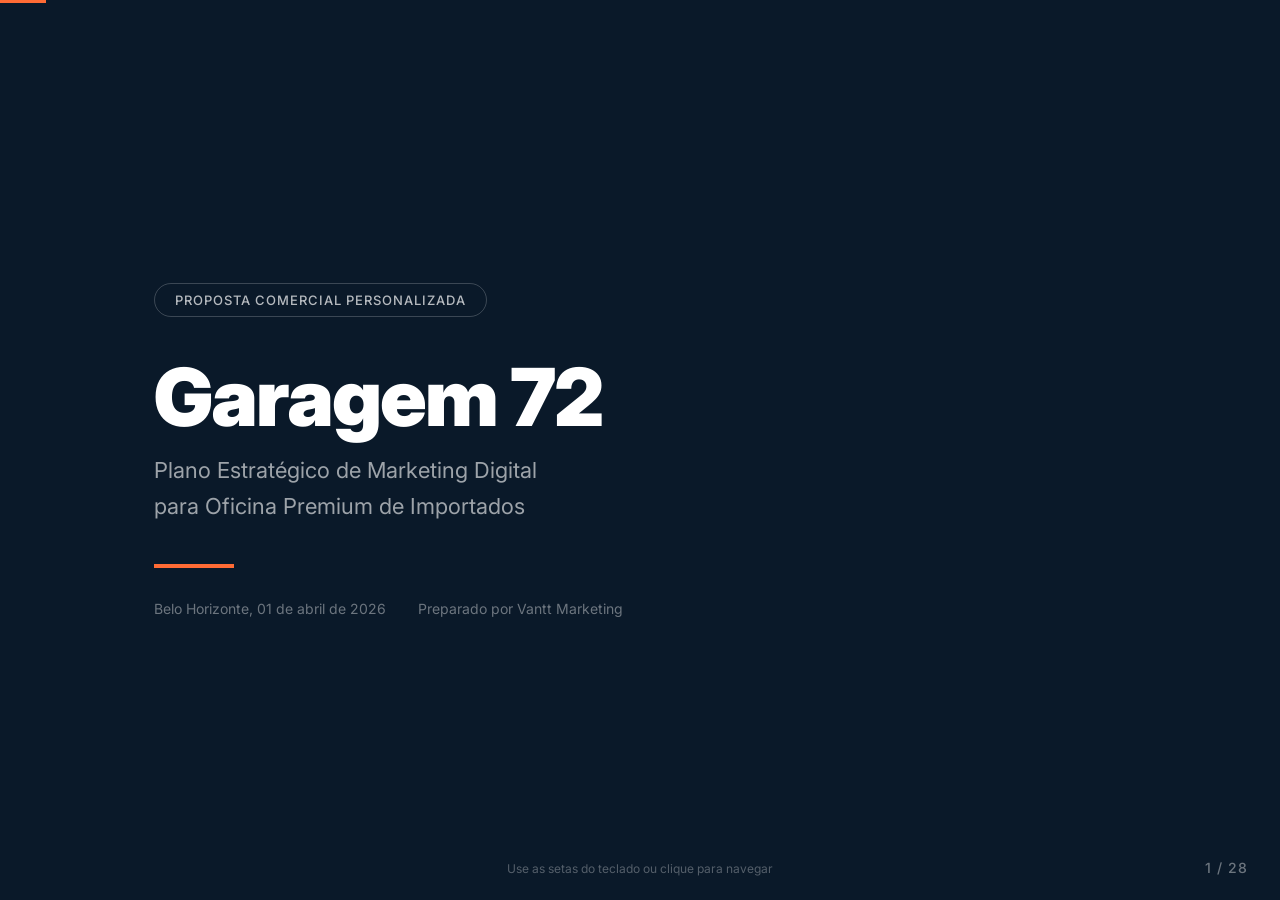
==== apresentacao-comercial/index.html @ 7684df37 "feat: projeto inicial Garagem 72 — diagnóstico, apresentação comercial e pesquisas - CLAUDE.md com d" ====
<!DOCTYPE html>
<html lang="pt-BR">
<head>
    <meta charset="UTF-8">
    <meta name="viewport" content="width=device-width, initial-scale=1.0">
    <title>Proposta Comercial — Garagem 72 | Vantt Marketing</title>
    <link rel="preconnect" href="https://fonts.googleapis.com">
    <link rel="preconnect" href="https://fonts.gstatic.com" crossorigin>
    <link href="https://fonts.googleapis.com/css2?family=Inter:wght@300;400;500;600;700;800;900&display=swap" rel="stylesheet">
    <link rel="stylesheet" href="styles.css">
</head>
<body>
    <div class="progress-bar" id="progressBar"></div>
    <div class="slide-counter" id="slideCounter">1 / 28</div>

    <!-- SLIDE 1: Capa -->
    <section class="slide slide--cover active" data-slide="1">
        <div class="slide__content">
            <div class="cover__badge">Proposta Comercial Personalizada</div>
            <h1 class="cover__title">Garagem 72</h1>
            <p class="cover__subtitle">Plano Estratégico de Marketing Digital<br>para Oficina Premium de Importados</p>
            <div class="cover__divider"></div>
            <div class="cover__meta">
                <span>Belo Horizonte, 01 de abril de 2026</span>
                <span>Preparado por Vantt Marketing</span>
            </div>
        </div>
    </section>

    <!-- SLIDE 2: Quem somos -->
    <section class="slide slide--dark" data-slide="2">
        <div class="slide__content">
            <div class="slide__label">Sobre a Vantt</div>
            <h2>Colocando sua marca<br><span class="accent">sempre à frente</span></h2>
            <div class="grid grid--3">
                <div class="stat-card">
                    <span class="stat-card__number">8</span>
                    <span class="stat-card__label">anos de experiência</span>
                </div>
                <div class="stat-card">
                    <span class="stat-card__number">14+</span>
                    <span class="stat-card__label">clientes ativos</span>
                </div>
                <div class="stat-card">
                    <span class="stat-card__number">360°</span>
                    <span class="stat-card__label">marketing digital completo</span>
                </div>
            </div>
            <p class="slide__text">Não fazemos só posts. Não gerenciamos só redes. Nós construímos presença, criamos vantagem e transformamos marcas.</p>
        </div>
    </section>

    <!-- SLIDE 3: O que nos diferencia -->
    <section class="slide" data-slide="3">
        <div class="slide__content">
            <div class="slide__label">Nossos Diferenciais</div>
            <h2>Por que a Vantt?</h2>
            <div class="grid grid--2">
                <div class="feature-card">
                    <div class="feature-card__icon">
                        <svg width="32" height="32" viewBox="0 0 24 24" fill="none" stroke="currentColor" stroke-width="2"><circle cx="12" cy="12" r="10"/><path d="M12 6v6l4 2"/></svg>
                    </div>
                    <h3>Estratégia Personalizada</h3>
                    <p>Cada negócio recebe um plano único. Nada de copiar e colar.</p>
                </div>
                <div class="feature-card">
                    <div class="feature-card__icon">
                        <svg width="32" height="32" viewBox="0 0 24 24" fill="none" stroke="currentColor" stroke-width="2"><path d="M13 2L3 14h9l-1 8 10-12h-9l1-8z"/></svg>
                    </div>
                    <h3>Tecnologia e Automação</h3>
                    <p>Robôs trabalham por vocês 24/7. Lembretes, mensagens, agendamentos.</p>
                </div>
                <div class="feature-card">
                    <div class="feature-card__icon">
                        <svg width="32" height="32" viewBox="0 0 24 24" fill="none" stroke="currentColor" stroke-width="2"><path d="M22 12h-4l-3 9L9 3l-3 9H2"/></svg>
                    </div>
                    <h3>Foco em Resultados</h3>
                    <p>Relatórios claros, métricas reais. Vocês sabem exatamente o retorno.</p>
                </div>
                <div class="feature-card">
                    <div class="feature-card__icon">
                        <svg width="32" height="32" viewBox="0 0 24 24" fill="none" stroke="currentColor" stroke-width="2"><path d="M17 21v-2a4 4 0 0 0-4-4H5a4 4 0 0 0-4 4v2"/><circle cx="9" cy="7" r="4"/><path d="M23 21v-2a4 4 0 0 0-3-3.87"/><path d="M16 3.13a4 4 0 0 1 0 7.75"/></svg>
                    </div>
                    <h3>Equipe Completa</h3>
                    <p>Estratégia, design, tráfego, desenvolvimento e automação sob uma gestão.</p>
                </div>
            </div>
        </div>
    </section>

    <!-- SLIDE 4: Diagnóstico — Título -->
    <section class="slide slide--dark" data-slide="4">
        <div class="slide__content slide__content--center">
            <div class="slide__label">Diagnóstico</div>
            <h2 class="slide__title--big">O que descobrimos<br>sobre a <span class="accent">Garagem 72</span></h2>
            <p class="slide__text">Análise baseada na nossa conversa de 26/03 e nos dados que vocês compartilharam</p>
        </div>
    </section>

    <!-- SLIDE 5: Pontos fortes -->
    <section class="slide" data-slide="5">
        <div class="slide__content">
            <div class="slide__label">Diagnóstico</div>
            <h2>O que vocês têm de <span class="accent">excepcional</span></h2>
            <div class="list-highlight">
                <div class="list-highlight__item">
                    <span class="list-highlight__number">30+</span>
                    <div>
                        <strong>Anos de experiência</strong>
                        <p>Dennis trabalhou na BMW (Multi-Import), Alpina, 100 Portes. Poucos em BH têm essa bagagem.</p>
                    </div>
                </div>
                <div class="list-highlight__item">
                    <span class="list-highlight__number">87%</span>
                    <div>
                        <strong>Margem bruta saudável</strong>
                        <p>O modelo de negócio funciona. O problema não é margem — é volume.</p>
                    </div>
                </div>
                <div class="list-highlight__item">
                    <span class="list-highlight__number">5.0</span>
                    <div>
                        <strong>Avaliação no Google</strong>
                        <p>Clientes satisfeitos. A qualidade do serviço é real, não é marketing.</p>
                    </div>
                </div>
            </div>
        </div>
    </section>

    <!-- SLIDE 6: Processo diferenciado -->
    <section class="slide" data-slide="6">
        <div class="slide__content">
            <div class="slide__label">Diagnóstico</div>
            <h2>Vocês já fazem o que a maioria <span class="accent">não faz</span></h2>
            <div class="checklist">
                <div class="checklist__item"><span class="checklist__check">&#10003;</span> Checkin com fotos e checklist do veículo</div>
                <div class="checklist__item"><span class="checklist__check">&#10003;</span> Encapam banco e volante do cliente</div>
                <div class="checklist__item"><span class="checklist__check">&#10003;</span> Transparência total — mostram peça, filmam, explicam</div>
                <div class="checklist__item"><span class="checklist__check">&#10003;</span> Garantia de 90 dias com reposição imediata</div>
                <div class="checklist__item"><span class="checklist__check">&#10003;</span> Contrato claro com termos e condições</div>
                <div class="checklist__item"><span class="checklist__check">&#10003;</span> Ambiente limpo, café, água mineral</div>
                <div class="checklist__item"><span class="checklist__check">&#10003;</span> Agenda organizada — sem acúmulo de carros</div>
            </div>
            <div class="quote-box">
                <p>"Não adianta ser bom. Vocês têm que <strong>parecer</strong> bom."</p>
            </div>
        </div>
    </section>

    <!-- SLIDE 7: O problema central -->
    <section class="slide slide--accent" data-slide="7">
        <div class="slide__content slide__content--center">
            <h2 class="slide__title--big">O problema não é o serviço.</h2>
            <p class="slide__text--large">É que <strong>ninguém sabe</strong> que vocês existem.</p>
        </div>
    </section>

    <!-- SLIDE 8: Números que preocupam -->
    <section class="slide" data-slide="8">
        <div class="slide__content">
            <div class="slide__label">Diagnóstico</div>
            <h2>Números que precisam <span class="accent">mudar</span></h2>
            <div class="grid grid--2">
                <div class="alert-card">
                    <span class="alert-card__number">R$ 215.477</span>
                    <span class="alert-card__label">em orçamentos em aberto sem acompanhamento</span>
                </div>
                <div class="alert-card">
                    <span class="alert-card__number">42,9%</span>
                    <span class="alert-card__label">dos clientes vieram só uma vez e nunca mais voltaram</span>
                </div>
                <div class="alert-card">
                    <span class="alert-card__number">46%</span>
                    <span class="alert-card__label">dos clientes novos não têm origem registrada</span>
                </div>
                <div class="alert-card">
                    <span class="alert-card__number">35%</span>
                    <span class="alert-card__label">da meta de março atingida (R$ 17.526 de R$ 50.000)</span>
                </div>
            </div>
        </div>
    </section>

    <!-- SLIDE 9: Receita perdida -->
    <section class="slide slide--dark" data-slide="9">
        <div class="slide__content slide__content--center">
            <div class="slide__label">O custo de não agir</div>
            <h2>Receita que está escapando <span class="accent">todo mês</span></h2>
            <div class="revenue-lost">
                <div class="revenue-lost__item">
                    <span class="revenue-lost__value">R$ 215.477</span>
                    <span class="revenue-lost__desc">Orçamentos em aberto — se convertesse 20%, seriam R$ 43.095</span>
                </div>
                <div class="revenue-lost__plus">+</div>
                <div class="revenue-lost__item">
                    <span class="revenue-lost__value">R$ 47.000+</span>
                    <span class="revenue-lost__desc">Se 30% dos clientes de visita única voltassem mais uma vez</span>
                </div>
                <div class="revenue-lost__plus">=</div>
                <div class="revenue-lost__item revenue-lost__item--total">
                    <span class="revenue-lost__value">R$ 90.000+</span>
                    <span class="revenue-lost__desc">Receita perdida por falta de acompanhamento e retenção</span>
                </div>
            </div>
        </div>
    </section>

    <!-- SLIDE 10: Mercado de BH -->
    <section class="slide" data-slide="10">
        <div class="slide__content">
            <div class="slide__label">Oportunidade de Mercado</div>
            <h2>O mercado de BH está <span class="accent">a favor</span> de vocês</h2>
            <div class="grid grid--3">
                <div class="stat-card stat-card--light">
                    <span class="stat-card__number">2,7 mi</span>
                    <span class="stat-card__label">veículos em BH</span>
                </div>
                <div class="stat-card stat-card--light">
                    <span class="stat-card__number">+6,6%</span>
                    <span class="stat-card__label">crescimento do segmento premium em 2025</span>
                </div>
                <div class="stat-card stat-card--light">
                    <span class="stat-card__number">400-500 mil</span>
                    <span class="stat-card__label">importados estimados na capital</span>
                </div>
            </div>
            <div class="insight-box">
                <p><strong>Tendência clara:</strong> Donos de importados com 3+ anos migram das concessionárias para oficinas independentes especializadas. O preço é 30-50% menor e o atendimento, mais personalizado.</p>
            </div>
        </div>
    </section>

    <!-- SLIDE 11: Concorrência fraca -->
    <section class="slide" data-slide="11">
        <div class="slide__content">
            <div class="slide__label">Oportunidade de Mercado</div>
            <h2>A concorrência tem <span class="accent">presença digital fraca</span></h2>
            <p class="slide__text">Analisamos as principais oficinas especializadas em importados de BH. Nenhuma domina o marketing digital:</p>
            <div class="comparison-table">
                <div class="comparison-table__row comparison-table__row--header">
                    <span>Oficina</span>
                    <span>Google Ads</span>
                    <span>Instagram</span>
                    <span>Site com SEO</span>
                    <span>Automações</span>
                </div>
                <div class="comparison-table__row">
                    <span>Auto German</span>
                    <span class="tag tag--no">Não</span>
                    <span class="tag tag--weak">Fraco</span>
                    <span class="tag tag--weak">Básico</span>
                    <span class="tag tag--no">Não</span>
                </div>
                <div class="comparison-table__row">
                    <span>BonaldiCar</span>
                    <span class="tag tag--no">Não</span>
                    <span class="tag tag--weak">Fraco</span>
                    <span class="tag tag--no">Não</span>
                    <span class="tag tag--no">Não</span>
                </div>
                <div class="comparison-table__row">
                    <span>Rocket</span>
                    <span class="tag tag--weak">Básico</span>
                    <span class="tag tag--ok">Ativo</span>
                    <span class="tag tag--weak">Básico</span>
                    <span class="tag tag--no">Não</span>
                </div>
                <div class="comparison-table__row comparison-table__row--highlight">
                    <span><strong>Garagem 72 com Vantt</strong></span>
                    <span class="tag tag--yes">Sim</span>
                    <span class="tag tag--yes">Profissional</span>
                    <span class="tag tag--yes">Otimizado</span>
                    <span class="tag tag--yes">Completo</span>
                </div>
            </div>
        </div>
    </section>

    <!-- SLIDE 12: Estratégia — Título -->
    <section class="slide slide--dark" data-slide="12">
        <div class="slide__content slide__content--center">
            <div class="slide__label">Estratégia</div>
            <h2 class="slide__title--big">O Plano para<br><span class="accent">lotar a Garagem 72</span></h2>
        </div>
    </section>

    <!-- SLIDE 13: Visão geral da estratégia -->
    <section class="slide" data-slide="13">
        <div class="slide__content">
            <div class="slide__label">Estratégia</div>
            <h2>Três pilares para crescer</h2>
            <div class="grid grid--3">
                <div class="pillar-card">
                    <div class="pillar-card__number">01</div>
                    <h3>Captar</h3>
                    <p>Trazer clientes novos com custo controlado através de Google Ads, Google Meu Negócio e Instagram</p>
                </div>
                <div class="pillar-card">
                    <div class="pillar-card__number">02</div>
                    <h3>Converter</h3>
                    <p>Transformar orçamentos em vendas com automações de recuperação e acompanhamento</p>
                </div>
                <div class="pillar-card">
                    <div class="pillar-card__number">03</div>
                    <h3>Reter</h3>
                    <p>Fazer o cliente voltar com lembretes automáticos, programa de indicação e relacionamento</p>
                </div>
            </div>
        </div>
    </section>

    <!-- SLIDE 14: Funil da troca de óleo -->
    <section class="slide" data-slide="14">
        <div class="slide__content">
            <div class="slide__label">Estratégia — Captação</div>
            <h2>A troca de óleo é o <span class="accent">"e-book" da oficina</span></h2>
            <div class="funnel">
                <div class="funnel__step">
                    <div class="funnel__bar" style="width:100%">
                        <span>Google Ads: "troca de óleo importado BH"</span>
                    </div>
                </div>
                <div class="funnel__step">
                    <div class="funnel__bar" style="width:85%">
                        <span>Cliente agenda pelo WhatsApp</span>
                    </div>
                </div>
                <div class="funnel__step">
                    <div class="funnel__bar" style="width:70%">
                        <span>Dennis faz checklist completo do veículo</span>
                    </div>
                </div>
                <div class="funnel__step">
                    <div class="funnel__bar" style="width:55%">
                        <span>Identifica serviços adicionais necessários</span>
                    </div>
                </div>
                <div class="funnel__step">
                    <div class="funnel__bar" style="width:40%">
                        <span>Elaine fecha o serviço adicional</span>
                    </div>
                </div>
                <div class="funnel__step">
                    <div class="funnel__bar funnel__bar--accent" style="width:30%">
                        <span>Ticket médio sobe de R$ 500 para R$ 2.000+</span>
                    </div>
                </div>
            </div>
            <div class="insight-box">
                <p>Todo carro precisa de troca de óleo. Vocês não precisam vender a ideia. O cliente já quer. E vocês ganham lucro <strong>na captação</strong>.</p>
            </div>
        </div>
    </section>

    <!-- SLIDE 15: Google Ads -->
    <section class="slide" data-slide="15">
        <div class="slide__content">
            <div class="slide__label">Estratégia — Captação</div>
            <h2>Google Ads: aparecer quando o cliente <span class="accent">está procurando</span></h2>
            <div class="grid grid--2">
                <div>
                    <h3>Como funciona</h3>
                    <p>Quando alguém em BH pesquisa "oficina BMW BH", "troca de óleo importado" ou "mecânica especializada importados", a Garagem 72 aparece no topo do Google.</p>
                    <br>
                    <h3>Termos estratégicos</h3>
                    <ul class="simple-list">
                        <li>Oficina importados BH</li>
                        <li>Mecânica BMW Belo Horizonte</li>
                        <li>Troca de óleo importado BH</li>
                        <li>Revisão Land Rover BH</li>
                        <li>Mecânica Audi BH</li>
                    </ul>
                </div>
                <div class="google-mockup">
                    <div class="google-mockup__bar">google.com</div>
                    <div class="google-mockup__search">oficina importados BH</div>
                    <div class="google-mockup__ad">
                        <span class="google-mockup__ad-tag">Anúncio</span>
                        <strong>Garagem 72 — Oficina Especializada em Importados</strong>
                        <p>+30 anos de experiência com BMW, Land Rover, Audi e Volvo. Diagnóstico computadorizado. Garantia de 90 dias. Agende agora.</p>
                        <span class="google-mockup__url">garagem72.com.br</span>
                    </div>
                </div>
            </div>
        </div>
    </section>

    <!-- SLIDE 16: Google Meu Negócio -->
    <section class="slide" data-slide="16">
        <div class="slide__content">
            <div class="slide__label">Estratégia — Captação</div>
            <h2>Google Meu Negócio: o canal que já traz <span class="accent">25% dos clientes</span></h2>
            <div class="grid grid--2">
                <div>
                    <h3>O que vamos fazer</h3>
                    <ul class="action-list">
                        <li>Otimizar perfil completo (fotos profissionais, descrição, horários)</li>
                        <li>Publicações semanais com fotos de serviços realizados</li>
                        <li>Estratégia de avaliações — solicitar ativamente após cada serviço</li>
                        <li>Responder todas as avaliações (positivas e negativas)</li>
                        <li>Categorias e palavras-chave otimizadas para importados</li>
                    </ul>
                </div>
                <div>
                    <h3>Por que é tão importante</h3>
                    <div class="insight-box">
                        <p>Elaine já percebeu: <strong>"quanto mais fotos eu coloco, mais gente vem"</strong>. Vamos potencializar isso com estratégia profissional.</p>
                    </div>
                    <br>
                    <p>Avaliação abaixo de 4,5 estrelas elimina a oficina da consideração. Vocês têm 5.0 — isso é ouro. Precisamos de mais volume de avaliações.</p>
                </div>
            </div>
        </div>
    </section>

    <!-- SLIDE 17: Instagram -->
    <section class="slide" data-slide="17">
        <div class="slide__content">
            <div class="slide__label">Estratégia — Autoridade</div>
            <h2>Instagram: construir <span class="accent">confiança</span> antes da visita</h2>
            <div class="grid grid--3">
                <div class="content-card">
                    <h4>Bastidores</h4>
                    <p>Dennis trabalhando, diagnóstico, troca de peças. A pessoa vê a competência antes de ir.</p>
                </div>
                <div class="content-card">
                    <h4>Antes e Depois</h4>
                    <p>Fotos do problema encontrado e do resultado final. Prova visual de qualidade.</p>
                </div>
                <div class="content-card">
                    <h4>Dicas por Marca</h4>
                    <p>"5 sinais de que o câmbio da sua BMW precisa de atenção". Conteúdo educativo que posiciona como especialista.</p>
                </div>
                <div class="content-card">
                    <h4>Depoimentos</h4>
                    <p>Clientes satisfeitos falando da experiência. Vídeo curto de 15-30 segundos.</p>
                </div>
                <div class="content-card">
                    <h4>Casos Resolvidos</h4>
                    <p>"O cliente passou em 4 oficinas antes de chegar aqui". Histórias reais que geram confiança.</p>
                </div>
                <div class="content-card">
                    <h4>Experiência do Dennis</h4>
                    <p>30+ anos com importados. BMW, Land Rover, Audi. Esse é o conteúdo mais valioso que vocês têm.</p>
                </div>
            </div>
        </div>
    </section>

    <!-- SLIDE 18: Automações -->
    <section class="slide slide--dark" data-slide="18">
        <div class="slide__content">
            <div class="slide__label">Estratégia — Retenção</div>
            <h2>Automações: o robô que <span class="accent">nunca esquece</span></h2>
            <div class="automation-flow">
                <div class="automation-flow__item">
                    <div class="automation-flow__icon">1</div>
                    <div>
                        <strong>Pós-serviço (48h)</strong>
                        <p>Mensagem automática: "Tudo certo com o veículo? Avalie-nos no Google."</p>
                    </div>
                </div>
                <div class="automation-flow__item">
                    <div class="automation-flow__icon">2</div>
                    <div>
                        <strong>Lembrete de revisão (6 meses)</strong>
                        <p>"Já se passaram 6 meses desde a última revisão do seu [marca/modelo]. Hora de cuidar."</p>
                    </div>
                </div>
                <div class="automation-flow__item">
                    <div class="automation-flow__icon">3</div>
                    <div>
                        <strong>Aniversário do cliente</strong>
                        <p>Mensagem personalizada + desconto exclusivo de aniversário.</p>
                    </div>
                </div>
                <div class="automation-flow__item">
                    <div class="automation-flow__icon">4</div>
                    <div>
                        <strong>Recuperação de orçamento (3 dias)</strong>
                        <p>"Fulano, o orçamento do seu [veículo] está disponível. Posso tirar alguma dúvida?"</p>
                    </div>
                </div>
                <div class="automation-flow__item">
                    <div class="automation-flow__icon">5</div>
                    <div>
                        <strong>Programa de indicação</strong>
                        <p>Automático: "Indique um amigo e ganhe 10% de desconto no próximo serviço."</p>
                    </div>
                </div>
            </div>
        </div>
    </section>

    <!-- SLIDE 19: Site -->
    <section class="slide" data-slide="19">
        <div class="slide__content">
            <div class="slide__label">Estratégia — Presença Digital</div>
            <h2>Site institucional com <span class="accent">SEO local</span></h2>
            <div class="grid grid--2">
                <div>
                    <h3>O que vai ter</h3>
                    <ul class="action-list">
                        <li>Página principal com proposta de valor clara</li>
                        <li>Página por serviço (otimizada para Google)</li>
                        <li>Seção de marcas atendidas (BMW, Land Rover, Audi, Volvo...)</li>
                        <li>Depoimentos e avaliações reais</li>
                        <li>Botão de WhatsApp direto para agendamento</li>
                        <li>Galeria de fotos de serviços realizados</li>
                        <li>Credenciais do Dennis (experiência, certificações)</li>
                    </ul>
                </div>
                <div>
                    <h3>Por que importa</h3>
                    <p>O site é a base de tudo. É onde o Google Ads leva. É o que aparece quando pesquisam. É a primeira impressão profissional da oficina.</p>
                    <br>
                    <h3>Páginas que capturam tráfego</h3>
                    <ul class="simple-list">
                        <li>garagem72.com.br/oficina-bmw-bh</li>
                        <li>garagem72.com.br/troca-oleo-importado</li>
                        <li>garagem72.com.br/mecanica-land-rover-bh</li>
                        <li>garagem72.com.br/revisao-audi-bh</li>
                    </ul>
                </div>
            </div>
        </div>
    </section>

    <!-- SLIDE 20: CRM e dados -->
    <section class="slide" data-slide="20">
        <div class="slide__content">
            <div class="slide__label">Estratégia — Gestão</div>
            <h2>Gestão de clientes e <span class="accent">análise de dados</span></h2>
            <div class="grid grid--2">
                <div>
                    <h3>Painel de controle</h3>
                    <p>Vocês terão visibilidade total sobre:</p>
                    <ul class="action-list">
                        <li>De onde cada cliente veio (Google, indicação, Instagram)</li>
                        <li>Quantos orçamentos foram enviados e quantos fecharam</li>
                        <li>Quanto cada cliente já gastou com vocês (valor vitalício)</li>
                        <li>Quem está "devendo" uma revisão</li>
                        <li>Qual campanha está trazendo mais resultado</li>
                    </ul>
                </div>
                <div>
                    <h3>Consultoria estratégica</h3>
                    <p>Reuniões mensais para:</p>
                    <ul class="action-list">
                        <li>Analisar resultados das campanhas</li>
                        <li>Ajustar estratégias com base em dados reais</li>
                        <li>Definir metas realistas e acompanhar evolução</li>
                        <li>Orientar precificação e posicionamento</li>
                        <li>Identificar oportunidades de crescimento</li>
                    </ul>
                </div>
            </div>
        </div>
    </section>

    <!-- SLIDE 21: Resultados esperados -->
    <section class="slide slide--accent" data-slide="21">
        <div class="slide__content slide__content--center">
            <div class="slide__label" style="color:#fff">Projeção</div>
            <h2 class="slide__title--big">O que vocês podem esperar</h2>
            <div class="grid grid--3" style="margin-top:48px">
                <div class="result-card">
                    <span class="result-card__timeline">30 dias</span>
                    <span class="result-card__result">Google Meu Negócio otimizado + primeiros anúncios rodando</span>
                </div>
                <div class="result-card">
                    <span class="result-card__timeline">60 dias</span>
                    <span class="result-card__result">Aumento visível de contatos e agendamentos pelo WhatsApp</span>
                </div>
                <div class="result-card">
                    <span class="result-card__timeline">90 dias</span>
                    <span class="result-card__result">Fluxo constante de clientes novos + base fidelizada retornando</span>
                </div>
            </div>
        </div>
    </section>

    <!-- SLIDE 22: Empilhamento — Título -->
    <section class="slide slide--dark" data-slide="22">
        <div class="slide__content slide__content--center">
            <div class="slide__label">Investimento</div>
            <h2 class="slide__title--big">Quanto tudo isso<br><span class="accent">custaria</span> no mercado?</h2>
            <p class="slide__text">Se vocês contratassem cada serviço separadamente, com prestadores diferentes...</p>
        </div>
    </section>

    <!-- SLIDE 23: Empilhamento item a item -->
    <section class="slide" data-slide="23">
        <div class="slide__content">
            <div class="slide__label">Investimento — Valor de Mercado</div>
            <h2>Cada peça tem seu valor</h2>
            <div class="stack-list" id="stackList">
                <div class="stack-item">
                    <span class="stack-item__name">Gestão de Google Ads (gestor de tráfego)</span>
                    <span class="stack-item__value">R$ 2.500/mês</span>
                </div>
                <div class="stack-item">
                    <span class="stack-item__name">Google Meu Negócio — configuração + gestão mensal</span>
                    <span class="stack-item__value">R$ 600 + R$ 500/mês</span>
                </div>
                <div class="stack-item">
                    <span class="stack-item__name">Gestão profissional de Instagram (agência)</span>
                    <span class="stack-item__value">R$ 2.500/mês</span>
                </div>
                <div class="stack-item">
                    <span class="stack-item__name">Site institucional com SEO (desenvolvedor)</span>
                    <span class="stack-item__value">R$ 8.000</span>
                </div>
                <div class="stack-item">
                    <span class="stack-item__name">Automações de WhatsApp (empresa de automação)</span>
                    <span class="stack-item__value">R$ 2.500/mês</span>
                </div>
                <div class="stack-item">
                    <span class="stack-item__name">Sistema de gestão de clientes (CRM)</span>
                    <span class="stack-item__value">R$ 1.500/mês</span>
                </div>
                <div class="stack-item">
                    <span class="stack-item__name">Consultoria estratégica mensal</span>
                    <span class="stack-item__value">R$ 2.000/mês</span>
                </div>
            </div>
        </div>
    </section>

    <!-- SLIDE 24: Total empilhado -->
    <section class="slide slide--dark" data-slide="24">
        <div class="slide__content slide__content--center">
            <div class="slide__label">Investimento — Valor Total</div>
            <h2>Se contratasse tudo avulso</h2>
            <div class="total-stack">
                <div class="total-stack__row">
                    <span>Projetos únicos (site + configuração GMN)</span>
                    <span>R$ 8.600</span>
                </div>
                <div class="total-stack__row">
                    <span>Mensalidade (7 prestadores diferentes)</span>
                    <span>R$ 11.500/mês</span>
                </div>
                <div class="total-stack__divider"></div>
                <div class="total-stack__row total-stack__row--total">
                    <span>Total no primeiro ano</span>
                    <span>R$ 146.600</span>
                </div>
            </div>
            <p class="slide__text" style="margin-top:32px;opacity:0.7">Coordenando 7 prestadores diferentes, sem integração entre eles.</p>
        </div>
    </section>

    <!-- SLIDE 25: Pergunta de ancoragem -->
    <section class="slide slide--accent" data-slide="25">
        <div class="slide__content slide__content--center">
            <h2 class="slide__title--big">Se tudo isso fizesse<br>a Garagem 72 atingir<br>o ponto de equilíbrio<br><span style="font-size:0.6em;opacity:0.8">de R$ 57.720 todo mês...</span></h2>
            <p class="slide__text--large" style="margin-top:32px">Já valeria os R$ 146.600?</p>
        </div>
    </section>

    <!-- SLIDE 26: Preço real -->
    <section class="slide slide--dark" data-slide="26">
        <div class="slide__content slide__content--center">
            <div class="slide__label">Investimento Real</div>
            <h2>Vocês não vão pagar<br><span class="price-crossed">R$ 146.600/ano</span></h2>
            <div class="price-reveal">
                <div class="price-reveal__label">Investimento mensal com a Vantt</div>
                <div class="price-reveal__value">R$ 3.500<span class="price-reveal__period">/mês</span></div>
                <div class="price-reveal__note">Site, automações e configuração inicial inclusos no primeiro mês</div>
            </div>
            <div class="price-comparison">
                <div class="price-comparison__item">
                    <span>Avulso</span>
                    <span>R$ 11.500/mês</span>
                </div>
                <div class="price-comparison__item price-comparison__item--vantt">
                    <span>Com a Vantt</span>
                    <span>R$ 3.500/mês</span>
                </div>
                <div class="price-comparison__item price-comparison__item--savings">
                    <span>Vocês economizam</span>
                    <span>R$ 8.000/mês</span>
                </div>
            </div>
        </div>
    </section>

    <!-- SLIDE 27: Verba de mídia -->
    <section class="slide" data-slide="27">
        <div class="slide__content">
            <div class="slide__label">Investimento</div>
            <h2>Sobre a verba de <span class="accent">mídia</span></h2>
            <div class="grid grid--2">
                <div>
                    <h3>O que é verba de mídia?</h3>
                    <p>É o valor pago diretamente ao Google (ou Instagram) para exibir os anúncios. Não é o valor da Vantt — é o "combustível" das campanhas.</p>
                    <br>
                    <h3>Recomendação inicial</h3>
                    <div class="highlight-number">
                        <span class="highlight-number__value">R$ 1.500 a R$ 3.000</span>
                        <span class="highlight-number__label">por mês em Google Ads</span>
                    </div>
                </div>
                <div>
                    <h3>Por que Google Ads primeiro?</h3>
                    <ul class="action-list">
                        <li>A pessoa já está procurando oficina — demanda ativa</li>
                        <li>Resultado em dias, não em meses</li>
                        <li>Elaine já viu funcionar: "a advogada fez Google Ads e voltou a ter clientes"</li>
                        <li>Vocês já recebem 25% dos clientes pelo Google — vamos multiplicar</li>
                    </ul>
                    <br>
                    <div class="insight-box">
                        <p>Com R$ 1.500/mês de mídia e custo por contato de ~R$ 30-50, são <strong>30 a 50 novos contatos por mês</strong>.</p>
                    </div>
                </div>
            </div>
        </div>
    </section>

    <!-- SLIDE 28: Próximos passos -->
    <section class="slide slide--dark" data-slide="28">
        <div class="slide__content slide__content--center">
            <div class="slide__label">Próximos Passos</div>
            <h2>Vamos começar?</h2>
            <div class="next-steps">
                <div class="next-step">
                    <span class="next-step__number">1</span>
                    <span>Assinatura do contrato</span>
                </div>
                <div class="next-step">
                    <span class="next-step__number">2</span>
                    <span>Acesso às contas (Google, Instagram, sistema)</span>
                </div>
                <div class="next-step">
                    <span class="next-step__number">3</span>
                    <span>Setup completo em até 15 dias (site, automações, GMN, campanhas)</span>
                </div>
                <div class="next-step">
                    <span class="next-step__number">4</span>
                    <span>Primeiros resultados em 30 dias</span>
                </div>
            </div>
            <div class="cta-section">
                <p class="cta-section__text">Vantt Marketing</p>
                <p class="cta-section__contact">Mateus — (31) 99976-7916</p>
                <p class="cta-section__url">vanttmkt.com</p>
            </div>
        </div>
    </section>

    <div class="nav-hint">
        <span>Use as setas do teclado ou clique para navegar</span>
    </div>

    <script src="script.js"></script>
</body>
</html>
---- apresentacao-comercial/styles.css ----
/* ============================================
   APRESENTAÇÃO COMERCIAL — GARAGEM 72
   Vantt Marketing | Abril 2026
   ============================================ */

:root {
    --navy: #0A1929;
    --navy-light: #0F2440;
    --white: #FFFFFF;
    --off-white: #F8F9FA;
    --accent: #FF6B35;
    --accent-dark: #E55A28;
    --text: #1A1A1A;
    --text-secondary: #5F6368;
    --border: #E8EAED;
    --green: #22C55E;
    --red: #EF4444;
    --yellow: #F59E0B;
}

* { margin: 0; padding: 0; box-sizing: border-box; }

html {
    font-size: 16px;
    scroll-behavior: smooth;
}

body {
    font-family: 'Inter', -apple-system, BlinkMacSystemFont, "Segoe UI", Roboto, sans-serif;
    color: var(--text);
    background: var(--navy);
    overflow: hidden;
    height: 100vh;
    width: 100vw;
}

/* Progress Bar */
.progress-bar {
    position: fixed;
    top: 0;
    left: 0;
    height: 3px;
    background: var(--accent);
    z-index: 100;
    transition: width 0.3s ease;
}

.slide-counter {
    position: fixed;
    bottom: 24px;
    right: 32px;
    color: rgba(255,255,255,0.4);
    font-size: 14px;
    font-weight: 500;
    z-index: 100;
    letter-spacing: 1px;
}

/* Navigation Hint */
.nav-hint {
    position: fixed;
    bottom: 24px;
    left: 50%;
    transform: translateX(-50%);
    color: rgba(255,255,255,0.3);
    font-size: 12px;
    z-index: 100;
    transition: opacity 0.5s;
}

/* ============================================
   SLIDES BASE
   ============================================ */
.slide {
    position: fixed;
    top: 0; left: 0;
    width: 100vw;
    height: 100vh;
    display: flex;
    align-items: center;
    justify-content: center;
    background: var(--off-white);
    opacity: 0;
    visibility: hidden;
    transition: opacity 0.5s ease, visibility 0.5s ease;
}

.slide.active {
    opacity: 1;
    visibility: visible;
}

.slide--dark {
    background: var(--navy);
    color: var(--white);
}

.slide--dark .slide__label { color: var(--accent); }
.slide--dark .slide__text { color: rgba(255,255,255,0.7); }

.slide--accent {
    background: var(--accent);
    color: var(--white);
}

.slide--cover {
    background: var(--navy);
    color: var(--white);
}

.slide__content {
    max-width: 1100px;
    width: 100%;
    padding: 48px 64px;
}

.slide__content--center {
    text-align: center;
}

/* ============================================
   TYPOGRAPHY
   ============================================ */
.slide__label {
    font-size: 14px;
    font-weight: 600;
    text-transform: uppercase;
    letter-spacing: 2px;
    color: var(--accent);
    margin-bottom: 16px;
}

h2 {
    font-size: 42px;
    font-weight: 800;
    line-height: 1.2;
    margin-bottom: 32px;
    letter-spacing: -0.5px;
}

h3 {
    font-size: 20px;
    font-weight: 700;
    margin-bottom: 12px;
}

h4 {
    font-size: 16px;
    font-weight: 700;
    margin-bottom: 8px;
}

.slide__text {
    font-size: 18px;
    line-height: 1.7;
    color: var(--text-secondary);
    max-width: 700px;
}

.slide__text--large {
    font-size: 28px;
    line-height: 1.5;
    font-weight: 500;
}

.slide__title--big {
    font-size: 56px;
    font-weight: 900;
    line-height: 1.15;
    letter-spacing: -1px;
}

.accent { color: var(--accent); }

/* ============================================
   COVER SLIDE
   ============================================ */
.cover__badge {
    display: inline-block;
    padding: 8px 20px;
    border: 1px solid rgba(255,255,255,0.2);
    border-radius: 100px;
    font-size: 13px;
    font-weight: 500;
    letter-spacing: 1px;
    text-transform: uppercase;
    margin-bottom: 40px;
    color: rgba(255,255,255,0.7);
}

.cover__title {
    font-size: 80px;
    font-weight: 900;
    line-height: 1;
    letter-spacing: -2px;
    margin-bottom: 16px;
}

.cover__subtitle {
    font-size: 22px;
    font-weight: 400;
    color: rgba(255,255,255,0.6);
    line-height: 1.6;
    margin-bottom: 40px;
}

.cover__divider {
    width: 80px;
    height: 4px;
    background: var(--accent);
    margin-bottom: 32px;
}

.cover__meta {
    display: flex;
    gap: 32px;
    font-size: 14px;
    color: rgba(255,255,255,0.4);
}

/* ============================================
   GRIDS
   ============================================ */
.grid {
    display: grid;
    gap: 24px;
}

.grid--2 { grid-template-columns: 1fr 1fr; }
.grid--3 { grid-template-columns: 1fr 1fr 1fr; }

/* ============================================
   CARDS
   ============================================ */
.stat-card {
    background: rgba(255,255,255,0.08);
    border-radius: 16px;
    padding: 32px;
    text-align: center;
}

.stat-card--light {
    background: var(--white);
    box-shadow: 0 2px 12px rgba(0,0,0,0.06);
}

.stat-card__number {
    display: block;
    font-size: 48px;
    font-weight: 900;
    color: var(--accent);
    margin-bottom: 8px;
}

.stat-card--light .stat-card__number { color: var(--accent); }

.stat-card__label {
    font-size: 14px;
    color: rgba(255,255,255,0.6);
    line-height: 1.4;
}

.stat-card--light .stat-card__label { color: var(--text-secondary); }

.feature-card {
    background: var(--white);
    border-radius: 12px;
    padding: 28px;
    box-shadow: 0 2px 8px rgba(0,0,0,0.06);
}

.feature-card__icon {
    width: 48px;
    height: 48px;
    background: rgba(255,107,53,0.1);
    border-radius: 12px;
    display: flex;
    align-items: center;
    justify-content: center;
    color: var(--accent);
    margin-bottom: 16px;
}

.feature-card p {
    font-size: 14px;
    color: var(--text-secondary);
    line-height: 1.6;
}

.pillar-card {
    background: var(--white);
    border-radius: 12px;
    padding: 32px;
    box-shadow: 0 2px 8px rgba(0,0,0,0.06);
    text-align: center;
}

.pillar-card__number {
    font-size: 48px;
    font-weight: 900;
    color: var(--accent);
    opacity: 0.3;
    margin-bottom: 8px;
}

.pillar-card p {
    font-size: 14px;
    color: var(--text-secondary);
    line-height: 1.6;
}

.content-card {
    background: var(--white);
    border-radius: 10px;
    padding: 20px;
    box-shadow: 0 1px 4px rgba(0,0,0,0.06);
}

.content-card p {
    font-size: 13px;
    color: var(--text-secondary);
    line-height: 1.5;
}

/* ============================================
   ALERT CARDS
   ============================================ */
.alert-card {
    background: var(--white);
    border-radius: 12px;
    padding: 28px;
    border-left: 4px solid var(--red);
    box-shadow: 0 2px 8px rgba(0,0,0,0.06);
}

.alert-card__number {
    display: block;
    font-size: 36px;
    font-weight: 900;
    color: var(--red);
    margin-bottom: 8px;
}

.alert-card__label {
    font-size: 14px;
    color: var(--text-secondary);
    line-height: 1.5;
}

/* ============================================
   LIST HIGHLIGHTS
   ============================================ */
.list-highlight__item {
    display: flex;
    align-items: flex-start;
    gap: 24px;
    padding: 20px 0;
    border-bottom: 1px solid var(--border);
}

.list-highlight__item:last-child { border-bottom: none; }

.list-highlight__number {
    font-size: 40px;
    font-weight: 900;
    color: var(--accent);
    min-width: 100px;
    text-align: center;
}

.list-highlight__item p {
    font-size: 14px;
    color: var(--text-secondary);
    margin-top: 4px;
    line-height: 1.5;
}

/* ============================================
   CHECKLIST
   ============================================ */
.checklist__item {
    display: flex;
    align-items: center;
    gap: 12px;
    padding: 10px 0;
    font-size: 16px;
}

.checklist__check {
    width: 28px;
    height: 28px;
    background: rgba(34,197,94,0.1);
    color: var(--green);
    border-radius: 50%;
    display: flex;
    align-items: center;
    justify-content: center;
    font-size: 14px;
    font-weight: 700;
    flex-shrink: 0;
}

/* ============================================
   QUOTE BOX
   ============================================ */
.quote-box {
    background: var(--navy);
    color: var(--white);
    padding: 24px 32px;
    border-radius: 12px;
    margin-top: 24px;
    font-size: 18px;
    line-height: 1.6;
}

/* ============================================
   INSIGHT BOX
   ============================================ */
.insight-box {
    background: rgba(255,107,53,0.08);
    border-left: 4px solid var(--accent);
    padding: 20px 24px;
    border-radius: 0 8px 8px 0;
    margin-top: 16px;
}

.insight-box p {
    font-size: 15px;
    line-height: 1.6;
    color: var(--text);
}

/* ============================================
   REVENUE LOST
   ============================================ */
.revenue-lost {
    display: flex;
    flex-direction: column;
    align-items: center;
    gap: 16px;
    margin-top: 32px;
}

.revenue-lost__item {
    background: rgba(255,255,255,0.06);
    border-radius: 12px;
    padding: 24px 40px;
    text-align: center;
    width: 100%;
    max-width: 600px;
}

.revenue-lost__item--total {
    background: var(--accent);
}

.revenue-lost__value {
    display: block;
    font-size: 36px;
    font-weight: 900;
    margin-bottom: 4px;
}

.revenue-lost__desc {
    font-size: 14px;
    opacity: 0.7;
}

.revenue-lost__plus {
    font-size: 24px;
    font-weight: 700;
    opacity: 0.4;
}

/* ============================================
   COMPARISON TABLE
   ============================================ */
.comparison-table {
    margin-top: 16px;
}

.comparison-table__row {
    display: grid;
    grid-template-columns: 2fr 1fr 1fr 1fr 1fr;
    gap: 8px;
    padding: 12px 16px;
    border-radius: 8px;
    align-items: center;
    font-size: 14px;
}

.comparison-table__row--header {
    font-weight: 700;
    color: var(--text-secondary);
    font-size: 12px;
    text-transform: uppercase;
    letter-spacing: 1px;
}

.comparison-table__row:nth-child(even) {
    background: rgba(0,0,0,0.02);
}

.comparison-table__row--highlight {
    background: rgba(255,107,53,0.08) !important;
    border: 2px solid var(--accent);
}

.tag {
    display: inline-block;
    padding: 4px 10px;
    border-radius: 100px;
    font-size: 12px;
    font-weight: 600;
    text-align: center;
}

.tag--yes { background: rgba(34,197,94,0.15); color: #16a34a; }
.tag--no { background: rgba(239,68,68,0.1); color: #dc2626; }
.tag--weak { background: rgba(245,158,11,0.15); color: #d97706; }
.tag--ok { background: rgba(59,130,246,0.15); color: #2563eb; }

/* ============================================
   FUNNEL
   ============================================ */
.funnel {
    margin-top: 16px;
}

.funnel__step {
    display: flex;
    justify-content: center;
    margin-bottom: 8px;
}

.funnel__bar {
    background: var(--navy);
    color: var(--white);
    padding: 14px 24px;
    border-radius: 8px;
    font-size: 14px;
    font-weight: 500;
}

.funnel__bar--accent {
    background: var(--accent);
    font-weight: 700;
}

/* ============================================
   AUTOMATION FLOW
   ============================================ */
.automation-flow {
    margin-top: 16px;
}

.automation-flow__item {
    display: flex;
    align-items: flex-start;
    gap: 20px;
    padding: 16px 0;
    border-bottom: 1px solid rgba(255,255,255,0.08);
}

.automation-flow__item:last-child { border-bottom: none; }

.automation-flow__icon {
    width: 36px;
    height: 36px;
    background: var(--accent);
    border-radius: 50%;
    display: flex;
    align-items: center;
    justify-content: center;
    font-weight: 800;
    font-size: 14px;
    flex-shrink: 0;
}

.automation-flow__item p {
    font-size: 14px;
    opacity: 0.6;
    margin-top: 4px;
    line-height: 1.4;
}

/* ============================================
   LISTS
   ============================================ */
.simple-list {
    list-style: none;
    padding: 0;
}

.simple-list li {
    padding: 6px 0;
    font-size: 14px;
    color: var(--text-secondary);
}

.simple-list li::before {
    content: ">";
    color: var(--accent);
    font-weight: 700;
    margin-right: 8px;
}

.action-list {
    list-style: none;
    padding: 0;
}

.action-list li {
    padding: 8px 0;
    padding-left: 24px;
    position: relative;
    font-size: 15px;
    line-height: 1.5;
}

.action-list li::before {
    content: "";
    position: absolute;
    left: 0;
    top: 14px;
    width: 8px;
    height: 8px;
    background: var(--accent);
    border-radius: 50%;
}

/* ============================================
   GOOGLE MOCKUP
   ============================================ */
.google-mockup {
    background: var(--white);
    border-radius: 12px;
    padding: 24px;
    box-shadow: 0 4px 20px rgba(0,0,0,0.1);
}

.google-mockup__bar {
    font-size: 12px;
    color: var(--text-secondary);
    padding-bottom: 12px;
    border-bottom: 1px solid var(--border);
    margin-bottom: 12px;
}

.google-mockup__search {
    font-size: 16px;
    font-weight: 500;
    padding: 12px 16px;
    background: var(--off-white);
    border-radius: 100px;
    margin-bottom: 20px;
}

.google-mockup__ad {
    padding: 16px;
    border: 1px solid var(--border);
    border-radius: 8px;
}

.google-mockup__ad-tag {
    display: inline-block;
    font-size: 11px;
    font-weight: 700;
    color: #1a73e8;
    background: rgba(26,115,232,0.08);
    padding: 2px 8px;
    border-radius: 4px;
    margin-bottom: 8px;
}

.google-mockup__ad strong {
    display: block;
    font-size: 16px;
    color: #1a0dab;
    margin-bottom: 6px;
}

.google-mockup__ad p {
    font-size: 13px;
    color: var(--text-secondary);
    line-height: 1.5;
    margin-bottom: 8px;
}

.google-mockup__url {
    font-size: 12px;
    color: var(--green);
}

/* ============================================
   STACK (EMPILHAMENTO)
   ============================================ */
.stack-list {
    margin-top: 8px;
}

.stack-item {
    display: flex;
    justify-content: space-between;
    align-items: center;
    padding: 16px 20px;
    border-bottom: 1px solid var(--border);
    font-size: 16px;
}

.stack-item:last-child { border-bottom: none; }

.stack-item__name { color: var(--text); }

.stack-item__value {
    font-weight: 800;
    color: var(--accent);
    white-space: nowrap;
}

/* ============================================
   TOTAL STACK
   ============================================ */
.total-stack {
    max-width: 500px;
    margin: 32px auto 0;
}

.total-stack__row {
    display: flex;
    justify-content: space-between;
    padding: 16px 0;
    font-size: 18px;
    border-bottom: 1px solid rgba(255,255,255,0.08);
}

.total-stack__row span:last-child {
    font-weight: 700;
}

.total-stack__divider {
    height: 2px;
    background: var(--accent);
    margin: 8px 0;
}

.total-stack__row--total {
    font-size: 28px;
    font-weight: 900;
    border-bottom: none;
}

.total-stack__row--total span:last-child {
    color: var(--accent);
}

/* ============================================
   PRICE REVEAL
   ============================================ */
.price-crossed {
    text-decoration: line-through;
    opacity: 0.4;
}

.price-reveal {
    background: rgba(255,255,255,0.06);
    border-radius: 16px;
    padding: 40px;
    margin-top: 40px;
    display: inline-block;
}

.price-reveal__label {
    font-size: 14px;
    opacity: 0.5;
    margin-bottom: 12px;
    text-transform: uppercase;
    letter-spacing: 2px;
}

.price-reveal__value {
    font-size: 72px;
    font-weight: 900;
    color: var(--accent);
}

.price-reveal__period {
    font-size: 24px;
    font-weight: 400;
    opacity: 0.6;
}

.price-reveal__note {
    font-size: 14px;
    opacity: 0.5;
    margin-top: 12px;
}

.price-comparison {
    display: flex;
    justify-content: center;
    gap: 16px;
    margin-top: 32px;
    flex-wrap: wrap;
}

.price-comparison__item {
    background: rgba(255,255,255,0.04);
    padding: 16px 24px;
    border-radius: 8px;
    display: flex;
    flex-direction: column;
    align-items: center;
    gap: 4px;
}

.price-comparison__item span:first-child {
    font-size: 12px;
    opacity: 0.5;
    text-transform: uppercase;
    letter-spacing: 1px;
}

.price-comparison__item span:last-child {
    font-size: 20px;
    font-weight: 800;
}

.price-comparison__item--vantt {
    background: var(--accent);
}

.price-comparison__item--savings span:last-child {
    color: var(--green);
}

/* ============================================
   HIGHLIGHT NUMBER
   ============================================ */
.highlight-number {
    background: var(--navy);
    color: var(--white);
    padding: 24px;
    border-radius: 12px;
    text-align: center;
    margin-top: 16px;
}

.highlight-number__value {
    display: block;
    font-size: 28px;
    font-weight: 900;
    color: var(--accent);
    margin-bottom: 4px;
}

.highlight-number__label {
    font-size: 13px;
    opacity: 0.6;
}

/* ============================================
   RESULT CARDS
   ============================================ */
.result-card {
    background: rgba(255,255,255,0.12);
    border-radius: 12px;
    padding: 28px;
    text-align: center;
}

.result-card__timeline {
    display: inline-block;
    background: rgba(255,255,255,0.2);
    padding: 4px 16px;
    border-radius: 100px;
    font-size: 13px;
    font-weight: 700;
    margin-bottom: 16px;
}

.result-card__result {
    font-size: 16px;
    line-height: 1.5;
}

/* ============================================
   NEXT STEPS
   ============================================ */
.next-steps {
    display: flex;
    flex-direction: column;
    gap: 16px;
    max-width: 500px;
    margin: 40px auto;
    text-align: left;
}

.next-step {
    display: flex;
    align-items: center;
    gap: 16px;
    padding: 16px 24px;
    background: rgba(255,255,255,0.06);
    border-radius: 12px;
    font-size: 16px;
}

.next-step__number {
    width: 36px;
    height: 36px;
    background: var(--accent);
    border-radius: 50%;
    display: flex;
    align-items: center;
    justify-content: center;
    font-weight: 800;
    font-size: 14px;
    flex-shrink: 0;
}

/* ============================================
   CTA SECTION
   ============================================ */
.cta-section {
    margin-top: 48px;
    padding-top: 32px;
    border-top: 1px solid rgba(255,255,255,0.1);
}

.cta-section__text {
    font-size: 20px;
    font-weight: 700;
    margin-bottom: 8px;
}

.cta-section__contact {
    font-size: 16px;
    opacity: 0.6;
    margin-bottom: 4px;
}

.cta-section__url {
    font-size: 14px;
    color: var(--accent);
}

/* ============================================
   RESPONSIVE
   ============================================ */
@media (max-width: 768px) {
    .slide__content { padding: 24px 32px; }
    h2 { font-size: 28px; }
    .slide__title--big { font-size: 36px; }
    .cover__title { font-size: 48px; }
    .grid--2, .grid--3 { grid-template-columns: 1fr; }
    .comparison-table__row { font-size: 11px; }
    .price-reveal__value { font-size: 48px; }
    .stat-card__number { font-size: 32px; }
}
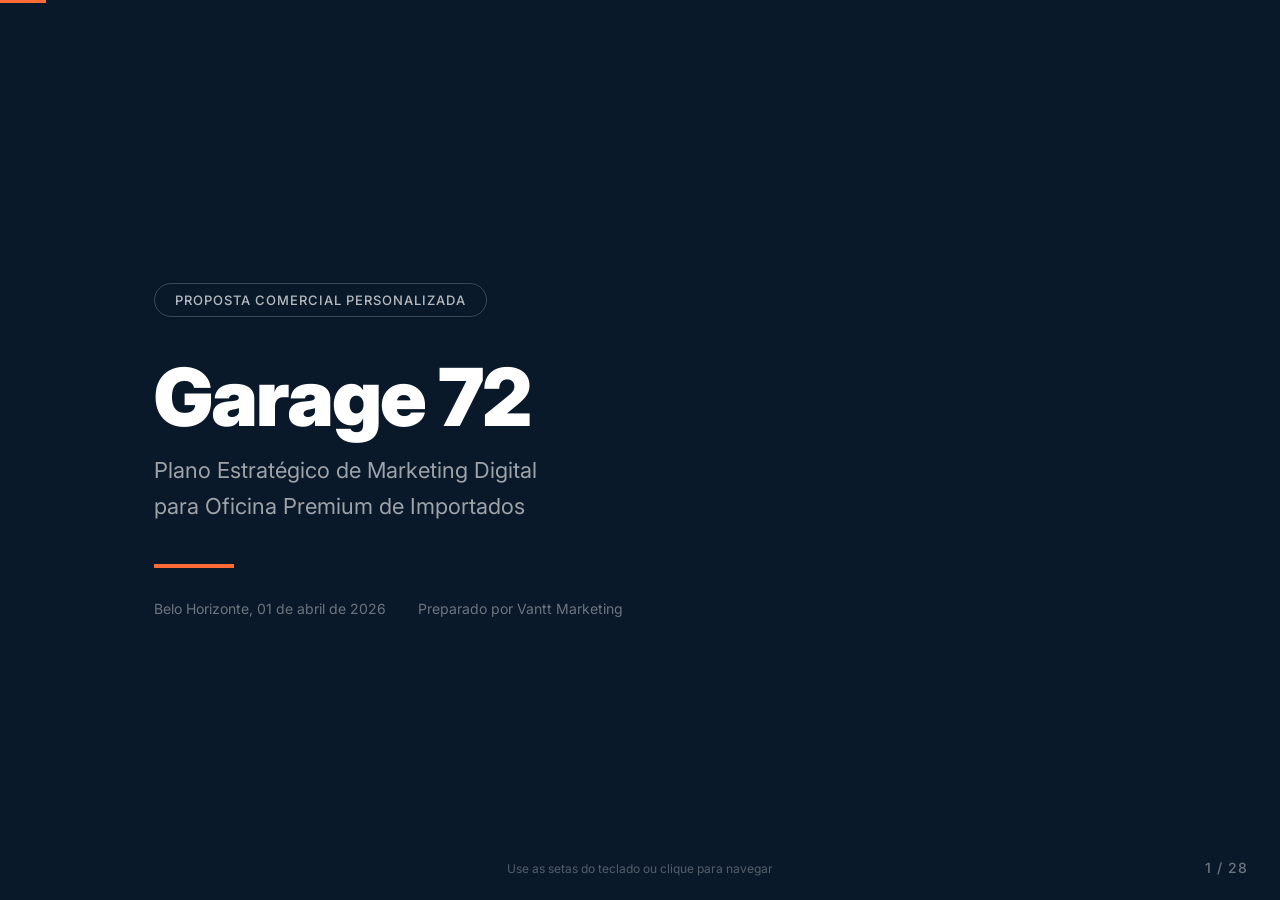
==== commit f7b9c1d9: "feat: apresentacao corrigida (Garage72, Meta Ads, foco no ganho), LP premium, acoes praticas - Garag" ====
--- a/apresentacao-comercial/index.html
+++ b/apresentacao-comercial/index.html
@@ -3,7 +3,7 @@
 <head>
     <meta charset="UTF-8">
     <meta name="viewport" content="width=device-width, initial-scale=1.0">
-    <title>Proposta Comercial — Garagem 72 | Vantt Marketing</title>
+    <title>Proposta Comercial — Garage 72 | Vantt Marketing</title>
     <link rel="preconnect" href="https://fonts.googleapis.com">
     <link rel="preconnect" href="https://fonts.gstatic.com" crossorigin>
     <link href="https://fonts.googleapis.com/css2?family=Inter:wght@300;400;500;600;700;800;900&display=swap" rel="stylesheet">
@@ -17,7 +17,7 @@
     <section class="slide slide--cover active" data-slide="1">
         <div class="slide__content">
             <div class="cover__badge">Proposta Comercial Personalizada</div>
-            <h1 class="cover__title">Garagem 72</h1>
+            <h1 class="cover__title">Garage 72</h1>
             <p class="cover__subtitle">Plano Estratégico de Marketing Digital<br>para Oficina Premium de Importados</p>
             <div class="cover__divider"></div>
             <div class="cover__meta">
@@ -38,8 +38,8 @@
                     <span class="stat-card__label">anos de experiência</span>
                 </div>
                 <div class="stat-card">
-                    <span class="stat-card__number">14+</span>
-                    <span class="stat-card__label">clientes ativos</span>
+                    <span class="stat-card__number">7</span>
+                    <span class="stat-card__label">especialistas na equipe</span>
                 </div>
                 <div class="stat-card">
                     <span class="stat-card__number">360°</span>
@@ -92,7 +92,7 @@
     <section class="slide slide--dark" data-slide="4">
         <div class="slide__content slide__content--center">
             <div class="slide__label">Diagnóstico</div>
-            <h2 class="slide__title--big">O que descobrimos<br>sobre a <span class="accent">Garagem 72</span></h2>
+            <h2 class="slide__title--big">O que descobrimos<br>sobre a <span class="accent">Garage 72</span></h2>
             <p class="slide__text">Análise baseada na nossa conversa de 26/03 e nos dados que vocês compartilharam</p>
         </div>
     </section>
@@ -107,7 +107,7 @@
                     <span class="list-highlight__number">30+</span>
                     <div>
                         <strong>Anos de experiência</strong>
-                        <p>Dennis trabalhou na BMW (Multi-Import), Alpina, 100 Portes. Poucos em BH têm essa bagagem.</p>
+                        <p>Dennis trabalhou na BMW (Multi-Import), Alpina, AC Imports. Poucos em BH têm essa bagagem.</p>
                     </div>
                 </div>
                 <div class="list-highlight__item">
@@ -267,7 +267,7 @@
                     <span class="tag tag--no">Não</span>
                 </div>
                 <div class="comparison-table__row comparison-table__row--highlight">
-                    <span><strong>Garagem 72 com Vantt</strong></span>
+                    <span><strong>Garage 72 com Vantt</strong></span>
                     <span class="tag tag--yes">Sim</span>
                     <span class="tag tag--yes">Profissional</span>
                     <span class="tag tag--yes">Otimizado</span>
@@ -281,7 +281,7 @@
     <section class="slide slide--dark" data-slide="12">
         <div class="slide__content slide__content--center">
             <div class="slide__label">Estratégia</div>
-            <h2 class="slide__title--big">O Plano para<br><span class="accent">lotar a Garagem 72</span></h2>
+            <h2 class="slide__title--big">O Plano para<br><span class="accent">lotar a Garage 72</span></h2>
         </div>
     </section>
 
@@ -361,7 +361,7 @@
             <div class="grid grid--2">
                 <div>
                     <h3>Como funciona</h3>
-                    <p>Quando alguém em BH pesquisa "oficina BMW BH", "troca de óleo importado" ou "mecânica especializada importados", a Garagem 72 aparece no topo do Google.</p>
+                    <p>Quando alguém em BH pesquisa "oficina BMW BH", "troca de óleo importado" ou "mecânica especializada importados", a Garage 72 aparece no topo do Google.</p>
                     <br>
                     <h3>Termos estratégicos</h3>
                     <ul class="simple-list">
@@ -377,9 +377,9 @@
                     <div class="google-mockup__search">oficina importados BH</div>
                     <div class="google-mockup__ad">
                         <span class="google-mockup__ad-tag">Anúncio</span>
-                        <strong>Garagem 72 — Oficina Especializada em Importados</strong>
+                        <strong>Garage 72 — Oficina Especializada em Importados</strong>
                         <p>+30 anos de experiência com BMW, Land Rover, Audi e Volvo. Diagnóstico computadorizado. Garantia de 90 dias. Agende agora.</p>
-                        <span class="google-mockup__url">garagem72.com.br</span>
+                        <span class="google-mockup__url">garage72.com.br</span>
                     </div>
                 </div>
             </div>
@@ -517,10 +517,10 @@
                     <br>
                     <h3>Páginas que capturam tráfego</h3>
                     <ul class="simple-list">
-                        <li>garagem72.com.br/oficina-bmw-bh</li>
-                        <li>garagem72.com.br/troca-oleo-importado</li>
-                        <li>garagem72.com.br/mecanica-land-rover-bh</li>
-                        <li>garagem72.com.br/revisao-audi-bh</li>
+                        <li>garage72.com.br/oficina-bmw-bh</li>
+                        <li>garage72.com.br/troca-oleo-importado</li>
+                        <li>garage72.com.br/mecanica-land-rover-bh</li>
+                        <li>garage72.com.br/revisao-audi-bh</li>
                     </ul>
                 </div>
             </div>
@@ -609,8 +609,12 @@
                     <span class="stack-item__value">R$ 2.500/mês</span>
                 </div>
                 <div class="stack-item">
-                    <span class="stack-item__name">Site institucional com SEO (desenvolvedor)</span>
+                    <span class="stack-item__name">Criação de site institucional com SEO (agência web)</span>
                     <span class="stack-item__value">R$ 8.000</span>
+                </div>
+                <div class="stack-item">
+                    <span class="stack-item__name">Manutenção e atualização mensal do site</span>
+                    <span class="stack-item__value">R$ 800/mês</span>
                 </div>
                 <div class="stack-item">
                     <span class="stack-item__name">Automações de WhatsApp (empresa de automação)</span>
@@ -621,8 +625,16 @@
                     <span class="stack-item__value">R$ 1.500/mês</span>
                 </div>
                 <div class="stack-item">
+                    <span class="stack-item__name">Gestão de Meta Ads — Instagram e Facebook (gestor de tráfego)</span>
+                    <span class="stack-item__value">R$ 2.500/mês</span>
+                </div>
+                <div class="stack-item">
                     <span class="stack-item__name">Consultoria estratégica mensal</span>
                     <span class="stack-item__value">R$ 2.000/mês</span>
+                </div>
+                <div class="stack-item">
+                    <span class="stack-item__name">Identidade visual profissional (designer/agência)</span>
+                    <span class="stack-item__value">R$ 7.000</span>
                 </div>
             </div>
         </div>
@@ -635,28 +647,42 @@
             <h2>Se contratasse tudo avulso</h2>
             <div class="total-stack">
                 <div class="total-stack__row">
-                    <span>Projetos únicos (site + configuração GMN)</span>
-                    <span>R$ 8.600</span>
+                    <span>Projetos únicos (site + identidade visual + GMN)</span>
+                    <span>R$ 15.600</span>
                 </div>
                 <div class="total-stack__row">
-                    <span>Mensalidade (7 prestadores diferentes)</span>
-                    <span>R$ 11.500/mês</span>
+                    <span>Mensalidade (9 prestadores diferentes)</span>
+                    <span>R$ 14.800/mês</span>
                 </div>
                 <div class="total-stack__divider"></div>
                 <div class="total-stack__row total-stack__row--total">
                     <span>Total no primeiro ano</span>
-                    <span>R$ 146.600</span>
-                </div>
-            </div>
-            <p class="slide__text" style="margin-top:32px;opacity:0.7">Coordenando 7 prestadores diferentes, sem integração entre eles.</p>
-        </div>
-    </section>
-
-    <!-- SLIDE 25: Pergunta de ancoragem -->
+                    <span>R$ 193.200</span>
+                </div>
+            </div>
+            <p class="slide__text" style="margin-top:32px;opacity:0.7">Coordenando 9 prestadores diferentes, sem integração entre eles.</p>
+        </div>
+    </section>
+
+    <!-- SLIDE 25: Pergunta de ancoragem — foco no ganho -->
     <section class="slide slide--accent" data-slide="25">
         <div class="slide__content slide__content--center">
-            <h2 class="slide__title--big">Se tudo isso fizesse<br>a Garagem 72 atingir<br>o ponto de equilíbrio<br><span style="font-size:0.6em;opacity:0.8">de R$ 57.720 todo mês...</span></h2>
-            <p class="slide__text--large" style="margin-top:32px">Já valeria os R$ 146.600?</p>
+            <h2 class="slide__title--big">O que vocês precisam ganhar<br>para <span style="font-size:0.9em">compensar</span> o investimento?</h2>
+            <div class="grid grid--3" style="margin-top:40px;text-align:center">
+                <div style="background:rgba(255,255,255,0.12);border-radius:12px;padding:24px">
+                    <span style="display:block;font-size:32px;font-weight:900">R$ 7.000</span>
+                    <span style="font-size:14px;opacity:0.8">investimento mensal total<br>(fee + tráfego)</span>
+                </div>
+                <div style="background:rgba(255,255,255,0.12);border-radius:12px;padding:24px">
+                    <span style="display:block;font-size:32px;font-weight:900">R$ 10.500</span>
+                    <span style="font-size:14px;opacity:0.8">faturamento extra necessário<br>(margem de 2/3)</span>
+                </div>
+                <div style="background:rgba(255,255,255,0.12);border-radius:12px;padding:24px">
+                    <span style="display:block;font-size:32px;font-weight:900">7 clientes</span>
+                    <span style="font-size:14px;opacity:0.8">a mais por mês<br>(ticket médio R$ 1.617)</span>
+                </div>
+            </div>
+            <p class="slide__text--large" style="margin-top:32px">Com a estimativa de <strong>14 a 38 clientes novos por mês</strong>,<br>o retorno é de <strong>2x a 6x</strong> o investimento.</p>
         </div>
     </section>
 
@@ -664,24 +690,24 @@
     <section class="slide slide--dark" data-slide="26">
         <div class="slide__content slide__content--center">
             <div class="slide__label">Investimento Real</div>
-            <h2>Vocês não vão pagar<br><span class="price-crossed">R$ 146.600/ano</span></h2>
+            <h2>Vocês não vão pagar<br><span class="price-crossed">R$ 193.200/ano</span></h2>
             <div class="price-reveal">
                 <div class="price-reveal__label">Investimento mensal com a Vantt</div>
-                <div class="price-reveal__value">R$ 3.500<span class="price-reveal__period">/mês</span></div>
-                <div class="price-reveal__note">Site, automações e configuração inicial inclusos no primeiro mês</div>
+                <div class="price-reveal__value">R$ 5.000<span class="price-reveal__period">/mês</span></div>
+                <div class="price-reveal__note">Site, identidade visual, automações e configuração inicial inclusos</div>
             </div>
             <div class="price-comparison">
                 <div class="price-comparison__item">
                     <span>Avulso</span>
-                    <span>R$ 11.500/mês</span>
+                    <span>R$ 14.800/mês</span>
                 </div>
                 <div class="price-comparison__item price-comparison__item--vantt">
                     <span>Com a Vantt</span>
-                    <span>R$ 3.500/mês</span>
+                    <span>R$ 5.000/mês</span>
                 </div>
                 <div class="price-comparison__item price-comparison__item--savings">
                     <span>Vocês economizam</span>
-                    <span>R$ 8.000/mês</span>
+                    <span>R$ 9.800/mês</span>
                 </div>
             </div>
         </div>
